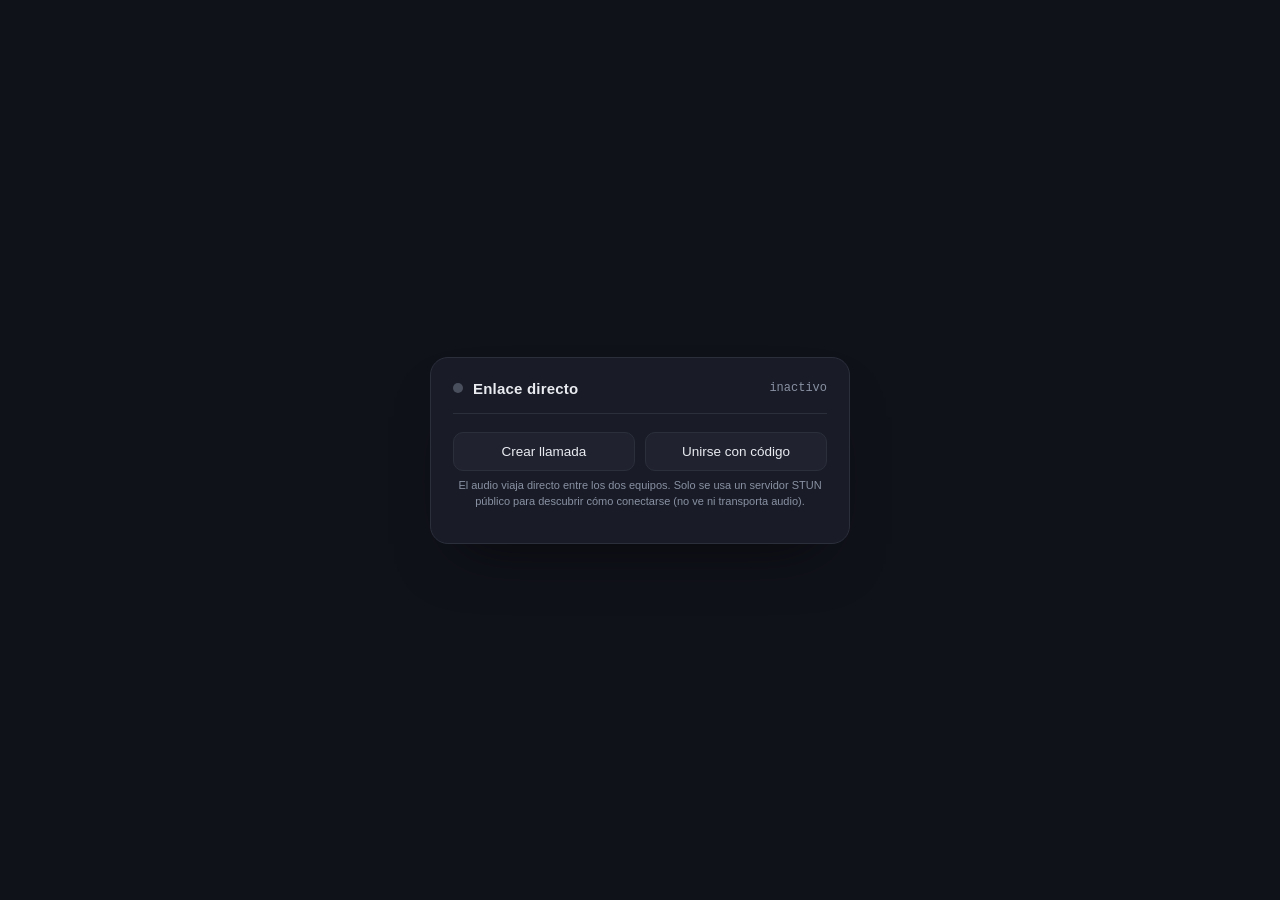
==== llamadaekisde/index.html @ 60ac14d8 "ns" ====
<!DOCTYPE html>
<html lang="es">
<head>
<meta charset="UTF-8">
<meta name="viewport" content="width=device-width, initial-scale=1.0">
<title>Enlace directo</title>
<style>
  :root{
    --bg: #10121a;
    --panel: #191c26;
    --panel-raised: #20232f;
    --border: #2b2f3c;
    --text: #e9ebf1;
    --text-dim: #8991a3;
    --led-idle: #4a4f5e;
    --led-wait: #d99a3d;
    --led-live: #49d3a5;
    --danger: #e2635f;
    --danger-dim: #4a2a2c;
    --screen-bg: #0b1410;
    --screen-text: #6fe3b2;
    --mono: "SFMono-Regular", Consolas, "Liberation Mono", Menlo, monospace;
    --sans: -apple-system, BlinkMacSystemFont, "Segoe UI", Roboto, Helvetica, Arial, sans-serif;
  }

  * { box-sizing: border-box; }

  body{
    margin:0;
    min-height:100vh;
    background: var(--bg);
    color: var(--text);
    font-family: var(--sans);
    display:flex;
    align-items:center;
    justify-content:center;
    padding: 32px 16px;
  }

  .device{
    width:100%;
    max-width: 420px;
    background: var(--panel);
    border: 1px solid var(--border);
    border-radius: 18px;
    padding: 22px;
    box-shadow: 0 30px 60px -30px rgba(0,0,0,0.6);
  }

  .device__header{
    display:flex;
    align-items:center;
    gap:10px;
    padding-bottom: 16px;
    margin-bottom: 18px;
    border-bottom: 1px solid var(--border);
  }

  .led{
    width:10px; height:10px; border-radius:50%;
    background: var(--led-idle);
    flex-shrink:0;
  }
  .led.wait{ background: var(--led-wait); }
  .led.live{ background: var(--led-live); box-shadow: 0 0 8px var(--led-live); animation: pulse 1.8s ease-in-out infinite; }

  @keyframes pulse{
    0%,100%{ opacity:1; }
    50%{ opacity:.45; }
  }

  .device__title{
    font-size: 15px;
    font-weight: 600;
    letter-spacing: 0.2px;
  }
  .device__status{
    margin-left:auto;
    font-size: 12px;
    color: var(--text-dim);
    font-family: var(--mono);
  }

  h2.step{
    font-size: 12.5px;
    font-weight: 600;
    color: var(--text-dim);
    margin: 0 0 8px;
  }

  p.hint{
    font-size: 12.5px;
    color: var(--text-dim);
    line-height: 1.5;
    margin: 6px 0 12px;
  }

  .role-picker{
    display:grid;
    grid-template-columns: 1fr 1fr;
    gap: 10px;
    margin-bottom: 6px;
  }

  button{
    font-family: var(--sans);
    cursor:pointer;
    border-radius: 10px;
    border: 1px solid var(--border);
    background: var(--panel-raised);
    color: var(--text);
    padding: 11px 14px;
    font-size: 13.5px;
    font-weight: 500;
    transition: background 0.15s ease, border-color 0.15s ease;
  }
  button:hover{ background:#262a38; }
  button:active{ transform: translateY(1px); }
  button:disabled{ opacity:0.45; cursor:default; }
  button:disabled:hover{ background: var(--panel-raised); }

  button.primary{
    background: var(--led-live);
    border-color: var(--led-live);
    color: #0a1a14;
    font-weight:600;
  }
  button.primary:hover{ background:#5fe0b6; }

  button.danger{
    background: var(--danger-dim);
    border-color: #6b3436;
    color: #f3b3b1;
  }
  button.danger:hover{ background:#5c3436; }

  .panel{
    display:none;
    margin-top: 14px;
  }
  .panel.active{ display:block; }

  .screen{
    background: var(--screen-bg);
    border: 1px solid #163025;
    border-radius: 8px;
    padding: 10px;
    margin: 8px 0 10px;
  }
  textarea{
    width:100%;
    resize: none;
    background: transparent;
    border: none;
    color: var(--screen-text);
    font-family: var(--mono);
    font-size: 11px;
    line-height: 1.5;
    height: 70px;
    outline: none;
  }
  textarea::placeholder{ color: #3d6e58; }

  .row{
    display:flex;
    gap:8px;
  }
  .row button{ flex:1; }

  .error{
    display:none;
    font-size: 12.5px;
    color: #f3b3b1;
    background: var(--danger-dim);
    border: 1px solid #6b3436;
    border-radius: 8px;
    padding: 8px 10px;
    margin-top: 10px;
  }

  /* --- call stage --- */
  #stageCall{ display:none; }

  .timer{
    font-family: var(--mono);
    font-size: 28px;
    text-align:center;
    letter-spacing: 1px;
    margin: 4px 0 16px;
    color: var(--text);
  }

  .meter{
    display:flex;
    align-items:flex-end;
    gap:3px;
    height: 28px;
    margin: 0 auto 20px;
    width: 100%;
    justify-content:center;
  }
  .meter span{
    display:block;
    width: 5px;
    background: var(--border);
    border-radius: 2px;
    height: 4px;
    transition: height 0.06s linear, background 0.06s linear;
  }

  .controls{
    display:grid;
    grid-template-columns: 1fr 1fr;
    gap: 10px;
    margin-bottom: 14px;
  }

  .toggle-btn{
    display:flex;
    flex-direction:column;
    align-items:center;
    gap:6px;
    padding: 12px 8px;
  }
  .toggle-btn svg{ width:18px; height:18px; }
  .toggle-btn.off{
    background: var(--danger-dim);
    border-color: #6b3436;
    color: #f3b3b1;
  }

  .bitrate-row{
    display:flex;
    align-items:center;
    justify-content:space-between;
    gap: 10px;
    background: var(--panel-raised);
    border: 1px solid var(--border);
    border-radius: 10px;
    padding: 10px 12px;
    margin-bottom: 14px;
  }
  .bitrate-row label{
    font-size: 12.5px;
    color: var(--text-dim);
  }
  select{
    font-family: var(--mono);
    background: var(--screen-bg);
    color: var(--screen-text);
    border: 1px solid #163025;
    border-radius: 6px;
    padding: 5px 8px;
    font-size: 12.5px;
  }

  .foot-note{
    font-size: 11px;
    color: var(--text-dim);
    line-height: 1.5;
    text-align:center;
    margin-top: 4px;
  }

  a.copy{
    font-size: 11px;
    color: var(--text-dim);
    text-decoration: underline;
    cursor:pointer;
    text-align:right;
    display:block;
  }
</style>
</head>
<body>

<div class="device">
  <div class="device__header">
    <div class="led" id="led"></div>
    <div class="device__title">Enlace directo</div>
    <div class="device__status" id="statusText">inactivo</div>
  </div>

  <!-- SETUP STAGE -->
  <div id="stageSetup">
    <div class="role-picker">
      <button id="btnPickCreate">Crear llamada</button>
      <button id="btnPickJoin">Unirse con código</button>
    </div>

    <!-- CREATOR -->
    <div class="panel" id="panelCreate">
      <h2 class="step">1. Genera tu código</h2>
      <button id="btnGenOffer">Generar código de llamada</button>
      <div class="screen">
        <textarea id="offerOut" placeholder="Aquí aparecerá tu código..." readonly></textarea>
      </div>
      <a class="copy" id="copyOffer">Copiar código ↗</a>
      <p class="hint">Envía ese código a la otra persona (por chat, correo, lo que sea). Cuando te responda con su código, pégalo abajo.</p>

      <h2 class="step">2. Pega su código de respuesta</h2>
      <div class="screen">
        <textarea id="answerIn" placeholder="Pega aquí el código que te enviaron..."></textarea>
      </div>
      <button class="primary" id="btnConnectCreator">Conectar</button>
    </div>

    <!-- JOINER -->
    <div class="panel" id="panelJoin">
      <h2 class="step">1. Pega el código que te enviaron</h2>
      <div class="screen">
        <textarea id="offerIn" placeholder="Pega aquí el código de llamada..."></textarea>
      </div>
      <button id="btnGenAnswer">Generar código de respuesta</button>

      <div id="answerBlock" style="display:none; margin-top:14px;">
        <h2 class="step">2. Envíale tu código de respuesta</h2>
        <div class="screen">
          <textarea id="answerOut" readonly></textarea>
        </div>
        <a class="copy" id="copyAnswer">Copiar código ↗</a>
        <p class="hint">Cuando la otra persona pegue tu código, la llamada conectará sola.</p>
      </div>
    </div>

    <div class="error" id="errBox"></div>
  </div>

  <!-- CALL STAGE -->
  <div id="stageCall">
    <div class="timer" id="timer">00:00</div>

    <div class="meter" id="meter"></div>

    <div class="controls">
      <button class="toggle-btn" id="btnMute">
        <svg viewBox="0 0 24 24" fill="none" stroke="currentColor" stroke-width="2"><path d="M12 1a3 3 0 0 0-3 3v8a3 3 0 0 0 6 0V4a3 3 0 0 0-3-3z"/><path d="M19 10v2a7 7 0 0 1-14 0v-2M12 19v4M8 23h8"/></svg>
        <span id="muteLabel">Micrófono</span>
      </button>
      <button class="toggle-btn" id="btnDeafen">
        <svg viewBox="0 0 24 24" fill="none" stroke="currentColor" stroke-width="2"><path d="M3 14v-3a9 9 0 0 1 18 0v3"/><path d="M21 14a2 2 0 0 1-2 2h-1a2 2 0 0 1-2-2v-2a2 2 0 0 1 2-2h3v4z"/><path d="M3 14a2 2 0 0 0 2 2h1a2 2 0 0 0 2-2v-2a2 2 0 0 0-2-2H3v4z"/></svg>
        <span id="deafenLabel">Escuchar</span>
      </button>
    </div>

    <div class="bitrate-row">
      <label for="bitrateSelect">Calidad de audio</label>
      <select id="bitrateSelect">
        <option value="6">6 kbps — internet muy malo</option>
        <option value="12">12 kbps — internet malo</option>
        <option value="24" selected>24 kbps — voz normal</option>
        <option value="32">32 kbps — buena</option>
        <option value="64">64 kbps — alta</option>
        <option value="0">Sin límite</option>
      </select>
    </div>

    <button class="danger" id="btnHangup" style="width:100%;">Colgar</button>
  </div>

  <p class="foot-note">El audio viaja directo entre los dos equipos. Solo se usa un servidor STUN público para descubrir cómo conectarse (no ve ni transporta audio).</p>
</div>

<audio id="remoteAudio" autoplay></audio>

<script>
(function(){
  const ICE_SERVERS = [{ urls: 'stun:stun.l.google.com:19302' }];
  const BAR_COUNT = 24;

  const $ = id => document.getElementById(id);

  const led = $('led'), statusText = $('statusText');
  const stageSetup = $('stageSetup'), stageCall = $('stageCall');
  const panelCreate = $('panelCreate'), panelJoin = $('panelJoin');
  const errBox = $('errBox');
  const meterEl = $('meter');
  const remoteAudioEl = $('remoteAudio');

  for (let i = 0; i < BAR_COUNT; i++) {
    const bar = document.createElement('span');
    meterEl.appendChild(bar);
  }
  const bars = Array.from(meterEl.children);

  let pc = null;
  let localStream = null;
  let micEnabled = true;
  let deafened = false;
  let callStartTime = null;
  let timerInterval = null;
  let audioCtx = null, analyser = null, meterRAF = null;

  function setStatus(state, text){
    led.className = 'led ' + (state || '');
    statusText.textContent = text;
  }

  function showError(msg){
    errBox.textContent = msg;
    errBox.style.display = 'block';
  }
  function clearError(){
    errBox.style.display = 'none';
  }

  // ---- role picker ----
  $('btnPickCreate').addEventListener('click', () => {
    panelCreate.classList.add('active');
    panelJoin.classList.remove('active');
    clearError();
  });
  $('btnPickJoin').addEventListener('click', () => {
    panelJoin.classList.add('active');
    panelCreate.classList.remove('active');
    clearError();
  });

  // ---- helpers: encode/decode signaling blobs ----
  function encode(obj){
    return btoa(unescape(encodeURIComponent(JSON.stringify(obj))));
  }
  function decode(str){
    return JSON.parse(decodeURIComponent(escape(atob(str.trim()))));
  }

  function waitForIceGathering(peerConnection){
    return new Promise(resolve => {
      if (peerConnection.iceGatheringState === 'complete') {
        resolve();
        return;
      }
      function check(){
        if (peerConnection.iceGatheringState === 'complete') {
          peerConnection.removeEventListener('icegatheringstatechange', check);
          resolve();
        }
      }
      peerConnection.addEventListener('icegatheringstatechange', check);
    });
  }

  function createPeerConnection(){
    const conn = new RTCPeerConnection({ iceServers: ICE_SERVERS });
    conn.addEventListener('track', ev => {
      remoteAudioEl.srcObject = ev.streams[0];
    });
    conn.addEventListener('connectionstatechange', () => {
      if (conn.connectionState === 'connected') {
        onConnected();
      } else if (['disconnected','failed','closed'].includes(conn.connectionState)) {
        if (stageCall.style.display === 'block') {
          setStatus('wait', conn.connectionState === 'failed' ? 'conexión falló' : 'desconectado');
        }
      }
    });
    return conn;
  }

  async function getMic(){
    try{
      return await navigator.mediaDevices.getUserMedia({ audio: true });
    } catch(e){
      showError('No se pudo acceder al micrófono. Revisa los permisos del navegador.');
      throw e;
    }
  }

  // ---- creator flow ----
  $('btnGenOffer').addEventListener('click', async () => {
    clearError();
    $('btnGenOffer').disabled = true;
    try{
      localStream = await getMic();
      pc = createPeerConnection();
      localStream.getTracks().forEach(t => pc.addTrack(t, localStream));

      const offer = await pc.createOffer();
      await pc.setLocalDescription(offer);
      setStatus('wait', 'esperando código...');
      await waitForIceGathering(pc);

      $('offerOut').value = encode(pc.localDescription);
      setStatus('wait', 'código listo, envíalo');
      startMicMeter(localStream);
    } catch(e){
      $('btnGenOffer').disabled = false;
      console.error(e);
    }
  });

  $('btnConnectCreator').addEventListener('click', async () => {
    clearError();
    const raw = $('answerIn').value;
    if (!raw.trim()) { showError('Pega primero el código de respuesta.'); return; }
    try{
      const answer = decode(raw);
      await pc.setRemoteDescription(answer);
      setStatus('wait', 'conectando...');
    } catch(e){
      showError('Ese código no parece válido. Revisa que se haya copiado completo.');
    }
  });

  // ---- joiner flow ----
  $('btnGenAnswer').addEventListener('click', async () => {
    clearError();
    const raw = $('offerIn').value;
    if (!raw.trim()) { showError('Pega primero el código de llamada.'); return; }
    $('btnGenAnswer').disabled = true;
    try{
      const offer = decode(raw);
      localStream = await getMic();
      pc = createPeerConnection();
      localStream.getTracks().forEach(t => pc.addTrack(t, localStream));

      await pc.setRemoteDescription(offer);
      const answer = await pc.createAnswer();
      await pc.setLocalDescription(answer);
      setStatus('wait', 'generando respuesta...');
      await waitForIceGathering(pc);

      $('answerOut').value = encode(pc.localDescription);
      $('answerBlock').style.display = 'block';
      setStatus('wait', 'envía tu respuesta y espera');
      startMicMeter(localStream);
    } catch(e){
      $('btnGenAnswer').disabled = false;
      if (e instanceof SyntaxError || e instanceof DOMException) {
        showError('Ese código no parece válido. Revisa que se haya copiado completo.');
      }
      console.error(e);
    }
  });

  // ---- copy buttons ----
  function wireCopy(linkId, textareaId){
    $(linkId).addEventListener('click', async () => {
      const val = $(textareaId).value;
      if (!val) return;
      try{
        await navigator.clipboard.writeText(val);
        const link = $(linkId);
        const original = link.textContent;
        link.textContent = 'Copiado ✓';
        setTimeout(() => { link.textContent = original; }, 1500);
      } catch(e){
        $(textareaId).select();
      }
    });
  }
  wireCopy('copyOffer', 'offerOut');
  wireCopy('copyAnswer', 'answerOut');

  // ---- connected state ----
  function onConnected(){
    if (stageCall.style.display === 'block') return; // already switched
    stageSetup.style.display = 'none';
    stageCall.style.display = 'block';
    setStatus('live', 'en llamada');
    callStartTime = Date.now();
    timerInterval = setInterval(updateTimer, 1000);
    updateTimer();
    applyBitrate();
  }

  function updateTimer(){
    const secs = Math.floor((Date.now() - callStartTime) / 1000);
    const m = String(Math.floor(secs / 60)).padStart(2, '0');
    const s = String(secs % 60).padStart(2, '0');
    $('timer').textContent = m + ':' + s;
  }

  // ---- mic level meter ----
  function startMicMeter(stream){
    audioCtx = new (window.AudioContext || window.webkitAudioContext)();
    const source = audioCtx.createMediaStreamSource(stream);
    analyser = audioCtx.createAnalyser();
    analyser.fftSize = 256;
    source.connect(analyser);
    const data = new Uint8Array(analyser.frequencyBinCount);

    function tick(){
      analyser.getByteFrequencyData(data);
      let sum = 0;
      for (let i = 0; i < data.length; i++) sum += data[i];
      const avg = sum / data.length; // 0..255
      const activeBars = micEnabled ? Math.round((avg / 255) * BAR_COUNT) : 0;
      bars.forEach((bar, i) => {
        const on = i < activeBars;
        bar.style.height = on ? (6 + (i / BAR_COUNT) * 22) + 'px' : '4px';
        bar.style.background = on ? (i > BAR_COUNT * 0.8 ? '#e2635f' : '#49d3a5') : 'var(--border)';
      });
      meterRAF = requestAnimationFrame(tick);
    }
    tick();
  }

  // ---- mute ----
  $('btnMute').addEventListener('click', () => {
    micEnabled = !micEnabled;
    if (localStream) {
      localStream.getAudioTracks().forEach(t => t.enabled = micEnabled);
    }
    $('btnMute').classList.toggle('off', !micEnabled);
    $('muteLabel').textContent = micEnabled ? 'Micrófono' : 'Silenciado';
  });

  // ---- deafen ----
  $('btnDeafen').addEventListener('click', () => {
    deafened = !deafened;
    remoteAudioEl.muted = deafened;
    $('btnDeafen').classList.toggle('off', deafened);
    $('deafenLabel').textContent = deafened ? 'Ensordecido' : 'Escuchar';
  });

  // ---- bitrate ----
  function applyBitrate(){
    if (!pc) return;
    const kbps = parseInt($('bitrateSelect').value, 10);
    const sender = pc.getSenders().find(s => s.track && s.track.kind === 'audio');
    if (!sender) return;
    const params = sender.getParameters();
    if (!params.encodings) params.encodings = [{}];
    params.encodings[0].maxBitrate = kbps > 0 ? kbps * 1000 : undefined;
    sender.setParameters(params).catch(err => console.warn('No se pudo ajustar el bitrate:', err));
  }
  $('bitrateSelect').addEventListener('change', applyBitrate);

  // ---- hang up ----
  $('btnHangup').addEventListener('click', () => {
    cleanup();
    window.location.reload();
  });

  function cleanup(){
    if (timerInterval) clearInterval(timerInterval);
    if (meterRAF) cancelAnimationFrame(meterRAF);
    if (pc) pc.close();
    if (localStream) localStream.getTracks().forEach(t => t.stop());
    if (audioCtx) audioCtx.close();
  }

  window.addEventListener('beforeunload', cleanup);
})();
</script>

</body>
</html>
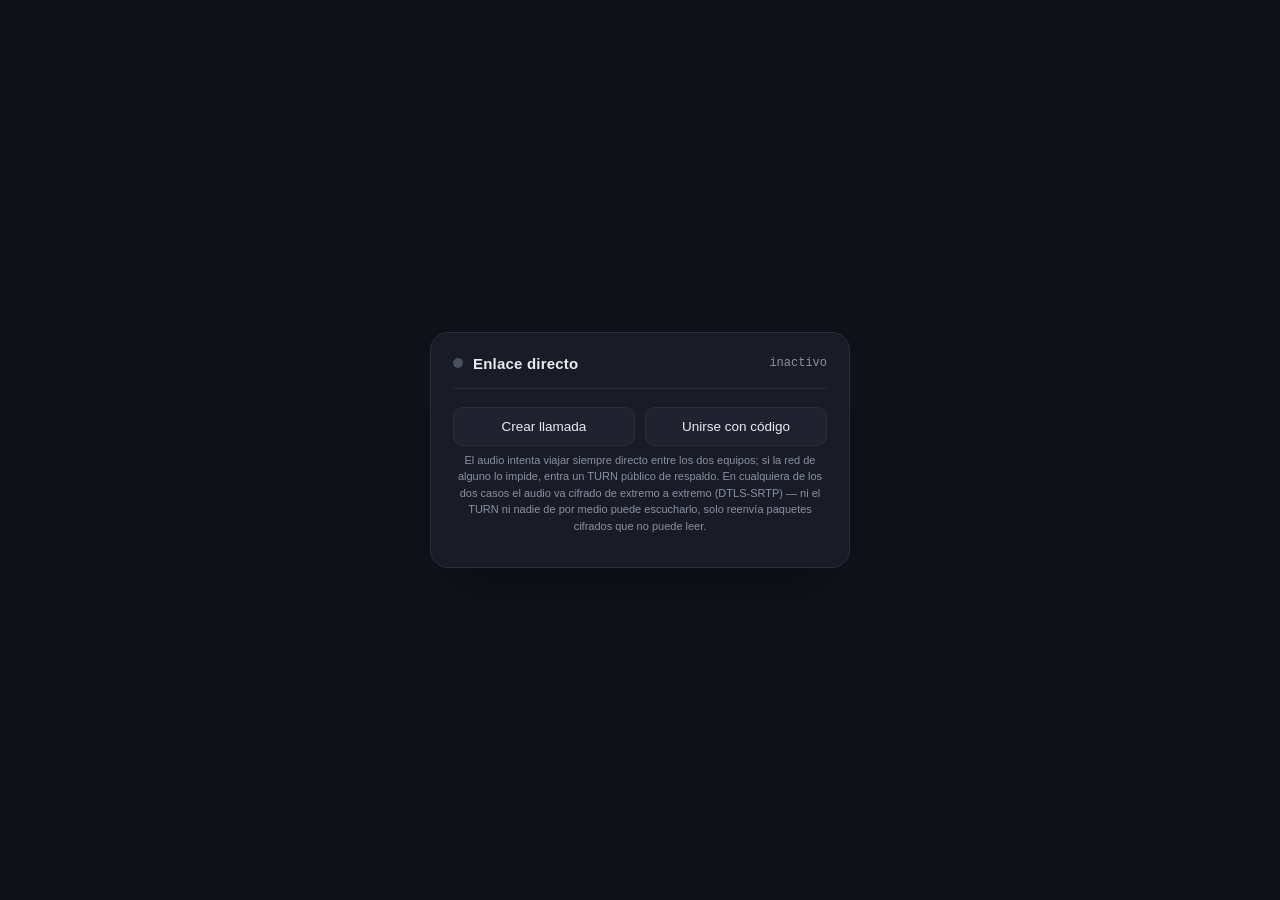
==== commit 0bb19d0f: "ehh, cosas" ====
--- a/llamadaekisde/index.html
+++ b/llamadaekisde/index.html
@@ -3,7 +3,7 @@
 <head>
 <meta charset="UTF-8">
 <meta name="viewport" content="width=device-width, initial-scale=1.0">
-<title>Enlace directo</title>
+<title>Enlace directo (FUNCIONA MRD)</title>
 <style>
   :root{
     --bg: #10121a;
@@ -358,14 +358,26 @@
     <button class="danger" id="btnHangup" style="width:100%;">Colgar</button>
   </div>
 
-  <p class="foot-note">El audio viaja directo entre los dos equipos. Solo se usa un servidor STUN público para descubrir cómo conectarse (no ve ni transporta audio).</p>
+  <p class="foot-note">El audio intenta viajar siempre directo entre los dos equipos; si la red de alguno lo impide, entra un TURN público de respaldo. En cualquiera de los dos casos el audio va cifrado de extremo a extremo (DTLS-SRTP) — ni el TURN ni nadie de por medio puede escucharlo, solo reenvía paquetes cifrados que no puede leer.</p>
 </div>
 
 <audio id="remoteAudio" autoplay></audio>
 
 <script>
 (function(){
-  const ICE_SERVERS = [{ urls: 'stun:stun.l.google.com:19302' }];
+  const ICE_SERVERS = [
+    { urls: 'stun:stun.l.google.com:19302' },
+    { urls: 'stun:stun1.l.google.com:19302' },
+    { urls: 'stun:stun2.l.google.com:19302' },
+    { urls: 'stun:stun3.l.google.com:19302' },
+    // TURN público gratuito (openrelay.metered.ca) — solo se usa como último
+    // recurso si falla la conexión directa. Puede ser lento/inestable y,
+    // a diferencia de STUN, si se usa el audio SÍ pasa por ese servidor
+    // (aunque sigue viajando cifrado de extremo a extremo, ver nota abajo).
+    { urls: 'turn:openrelay.metered.ca:80', username: 'openrelayproject', credential: 'openrelayproject' },
+    { urls: 'turn:openrelay.metered.ca:443', username: 'openrelayproject', credential: 'openrelayproject' },
+    { urls: 'turn:openrelay.metered.ca:443?transport=tcp', username: 'openrelayproject', credential: 'openrelayproject' }
+  ];
   const BAR_COUNT = 24;
 
   const $ = id => document.getElementById(id);
@@ -441,7 +453,7 @@
   }
 
   function createPeerConnection(){
-    const conn = new RTCPeerConnection({ iceServers: ICE_SERVERS });
+    const conn = new RTCPeerConnection({ iceServers: ICE_SERVERS, iceCandidatePoolSize: 4 });
     conn.addEventListener('track', ev => {
       remoteAudioEl.srcObject = ev.streams[0];
     });
